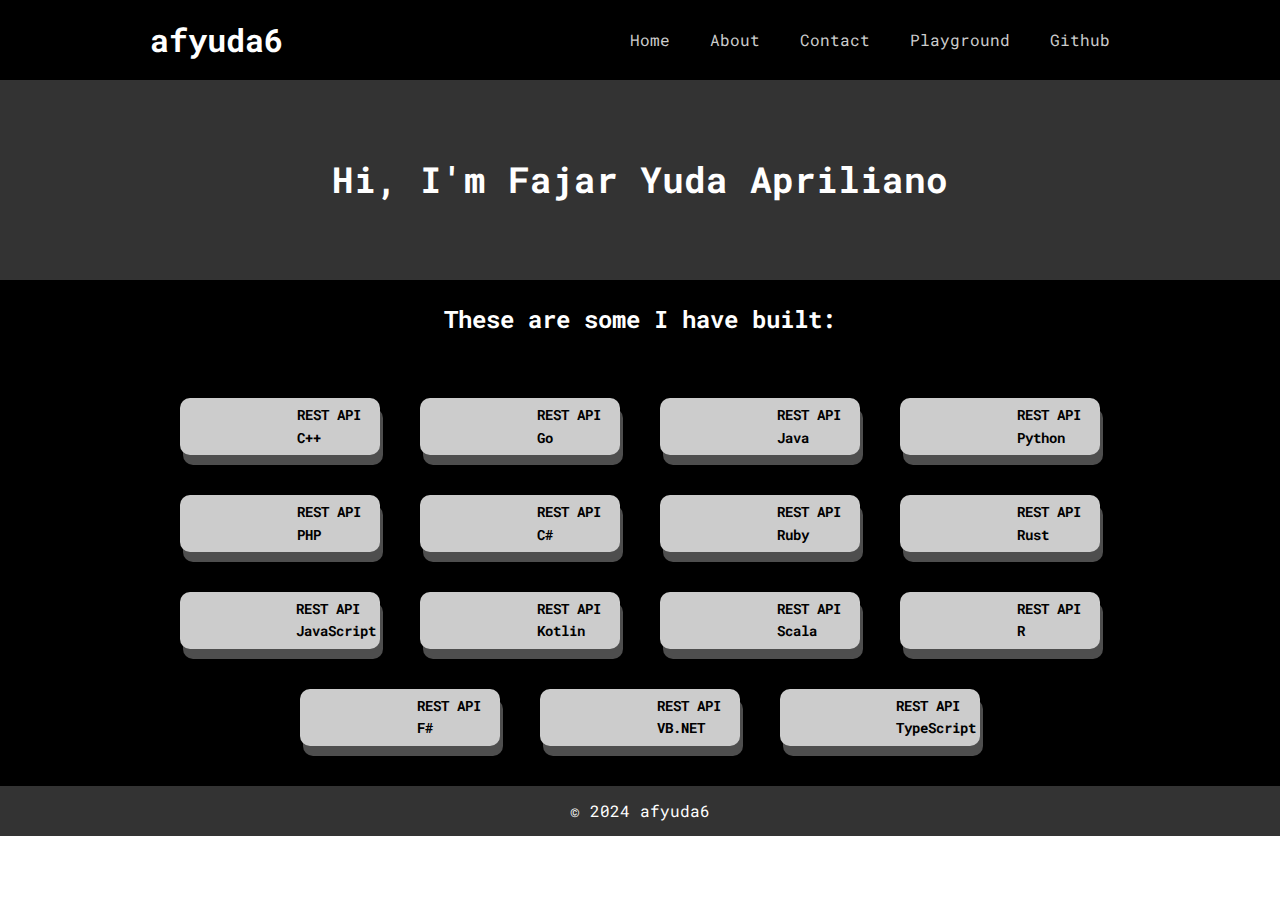
==== index.html @ 16fdcf53 "07/12/2024" ====
<!DOCTYPE html>
<html lang="en">
<head>
  <meta charset="UTF-8">
  <meta http-equiv="X-UA-Compatible" content="IE=edge">
  <meta name="viewport" content="width=device-width, initial-scale=1.0">
  <title>Fajar Yuda Apriliano</title>
  <link rel="stylesheet" href="https://cdnjs.cloudflare.com/ajax/libs/font-awesome/6.0.0-beta2/css/all.min.css" integrity="sha512-YWzhKL2whUzgiheMoBFwW8CKV4qpHQAEuvilg9FAn5VJUDwKZZxkJNuGM4XkWuk94WCrrwslk8yWNGmY1EduTA==" crossorigin="anonymous" referrerpolicy="no-referrer" />
  <link rel="stylesheet" type="text/css" href="style.css">
</head>
<body>
  <header>
    <div class="container flex">
      <h1>afyuda6</h1>
      <ul>
        <li><a href="./">Home</a></li>
        <li><a href="about.html">About</a></li>
        <li><a href="contact.html">Contact</a></li>
        <li><a href="playground.html">Playground</a></li>
        <li><a href="https://github.com/afyuda6">Github</a></li>
      </ul>
    </div>
  </header>
  <section class="showcase">
    <div class="container flex">
      <h1>Hi, I'm Fajar Yuda Apriliano</h1>
    </div>
  </section>
  <section class="learn">
    <div class="container flex">
      <h1>These are some I have built:</h1>
      <ul>
        <li>
          <div class="card home">
            <a href="https://github.com/afyuda6/rest-api-cpp" target="_blank">
              <i class="fab fa-code fa-6x"></i>
              <h1>REST API C++</h1>
            </a>
          </div>
        </li>
        <li>
          <div class="card home">
            <a href="https://github.com/afyuda6/rest-api-go" target="_blank">
              <i class="fab fa-code fa-6x"></i>
              <h1>REST API Go</h1>
            </a>
          </div>
        </li>
        <li>
          <div class="card home">
            <a href="https://github.com/afyuda6/rest-api-java" target="_blank">
              <i class="fab fa-code fa-6x"></i>
              <h1>REST API Java</h1>
            </a>
          </div>
        </li>
        <li>
          <div class="card home">
            <a href="https://github.com/afyuda6/rest-api-py" target="_blank">
              <i class="fab fa-code fa-6x"></i>
              <h1>REST API Python</h1>
            </a>
          </div>
        </li>
        <li>
          <div class="card home">
            <a href="https://github.com/afyuda6/rest-api-php" target="_blank">
              <i class="fab fa-code fa-6x"></i>
              <h1>REST API PHP</h1>
            </a>
          </div>
        </li>
        <li>
          <div class="card home">
            <a href="https://github.com/afyuda6/rest-api-cs" target="_blank">
              <i class="fab fa-code fa-6x"></i>
              <h1>REST API C#</h1>
            </a>
          </div>
        </li>
        <li>
          <div class="card home">
            <a href="https://github.com/afyuda6/rest-api-rb" target="_blank">
              <i class="fab fa-code fa-6x"></i>
              <h1>REST API Ruby</h1>
            </a>
          </div>
        </li>
        <li>
          <div class="card home">
            <a href="https://github.com/afyuda6/rest-api-rs" target="_blank">
              <i class="fab fa-code fa-6x"></i>
              <h1>REST API Rust</h1>
            </a>
          </div>
        </li>
        <li>
          <div class="card home">
            <a href="https://github.com/afyuda6/rest-api-js" target="_blank">
              <i class="fab fa-code fa-6x"></i>
              <h1>REST API JavaScript</h1>
            </a>
          </div>
        </li>
        <li>
          <div class="card home">
            <a href="https://github.com/afyuda6/rest-api-kt" target="_blank">
              <i class="fab fa-code fa-6x"></i>
              <h1>REST API Kotlin</h1>
            </a>
          </div>
        </li>
        <li>
          <div class="card home">
            <a href="https://github.com/afyuda6/rest-api-scala" target="_blank">
              <i class="fab fa-code fa-6x"></i>
              <h1>REST API Scala</h1>
            </a>
          </div>
        </li>
        <li>
          <div class="card home">
            <a href="https://github.com/afyuda6/rest-api-r" target="_blank">
              <i class="fab fa-code fa-6x"></i>
              <h1>REST API R</h1>
            </a>
          </div>
        </li>
        <li>
          <div class="card home">
            <a href="https://github.com/afyuda6/rest-api-fs" target="_blank">
              <i class="fab fa-code fa-6x"></i>
              <h1>REST API F#</h1>
            </a>
          </div>
        </li>
        <li>
          <div class="card home">
            <a href="https://github.com/afyuda6/rest-api-vb" target="_blank">
              <i class="fab fa-code fa-6x"></i>
              <h1>REST API VB.NET</h1>
            </a>
          </div>
        </li>
        <li>
          <div class="card home">
            <a href="https://github.com/afyuda6/rest-api-ts" target="_blank">
              <i class="fab fa-code fa-6x"></i>
              <h1>REST API TypeScript</h1>
            </a>
          </div>
        </li>
      </ul>
    </div>
  </section>
  <footer>
    <div class="container flex">
      <p>&copy; 2024 afyuda6</p>
    </div>
  </footer>
</body>
</html>
---- style.css ----
@import url('https://fonts.googleapis.com/css2?family=Roboto+Mono:wght@300&display=swap');

* {
  box-sizing: border-box;
  padding: 0;
  margin: 0;
}

body {
  font-family: 'Roboto Mono', monospace;
  color: black;
  line-height: 1.6;
}

/* header */

header {
  background-color: black;
  color: white;
  height: 80px;
}


header .container {
  height: 80px;
  max-width: 1000px;
  margin: 0 auto;
}

header .flex {
  display: flex;
  justify-content: space-between;
}

header h1 {
  font-weight: 900;
  display: flex;
  justify-content: center;
  align-items: center;
  padding: 10px;
}

header ul {
  list-style-type: none;
  display: flex;
  justify-content: center;
  align-items: center;
  padding: 10px;
}

header li {
  padding: 10px;
}

header a {
  text-decoration: none;
  color: #ccc;
  padding: 10px;
}

header a:hover {
  background-color: #333;
  color: white;
  border-bottom: 2px solid white;
}

/* showcase */

.showcase {
  background-color: #333;
  color: white;
  height: 200px;
}

.showcase .container {
  height: 200px;
  max-width: 1000px;
  margin: 0 auto;
}

.showcase .flex {
  display: flex;
  flex-direction: column;
  justify-content: center;
  align-items: center;
}

.showcase h1 {
  font-size: 36px;
  display: flex;
  justify-content: center;
  align-items: center;
  text-align: center;
  padding: 0 20px;
  animation: slideInFromTop 1s ease-in;
}

.showcase p {
  font-size: 18px;
  display: flex;
  justify-content: center;
  align-items: center;
  text-align: center;
  padding: 0 20px;
  animation: slideInFromBottom 1s ease-in;
}

/* learn */

.learn {
  background-color: black;
  color: white;
  min-height: 330px;
}

.learn .container {
  min-height: 330px;
  max-width: 1000px;
  margin: 0 auto;
}

.learn .flex {
  display: flex;
  flex-direction: column;
}

.learn h1 {
  font-size: 24px;
  display: flex;
  justify-content: center;
  align-items: center;
  padding: 20px;
}

.learn ul {
  display: flex;
  justify-content: center;
  align-items: center;
  flex-wrap: wrap;
  list-style-type: none;
  padding: 20px;
}

.learn li {
  flex: 1;
  max-width: 240px;
  min-width: 240px;
  padding: 20px;
  animation: slideInFromBottom 1s ease-in;
}

.learn .card {
  background-color: #ccc;
  color: black;
  border-radius: 10px;
  box-shadow: 3px 10px rgba(216, 216, 216, 0.36);
}

.learn .card:hover {
  background-color: white;
  color: #333;
  transform: scale(1.01);
  cursor: pointer;
}

.learn .card a {
  color: black;
  text-decoration: none;
}

.learn .home a {
  display: grid;
  grid-template-columns: minmax(0, 5fr) minmax(0, 4fr);
}

.learn .about a {
  color: black;
  text-decoration: none;
  display: grid;
}

.learn .card i {
  padding: 10px;
}

.learn .card h1 {
  font-size: 14px;
  padding: 6px;
}

/* footer */

footer {
  background-color: #333;
  color: white;
  height: 50px;
}

footer .container {
  height: 50px;
  max-width: 1000px;
  margin: 0 auto;
}

footer .flex {
  display: flex;
  justify-content: center;
  align-items: center;
}

@media (max-width:500px) {
  header {
    height: 150px;
  }

  header .flex {
    flex-direction: column;
  }
}

@keyframes slideInFromLeft {
  0% {
    transform: translateX(-100%);
  }

  100% {
    transform: translateX(0%);
  }
}

@keyframes slideInFromRight {
  0% {
    transform: translateX(100%);
  }

  100% {
    transform: translateX(0%);
  }
}

@keyframes slideInFromTop {
  0% {
    transform: translateY(-100%);
  }

  100% {
    transform: translateY(0%);
  }
}

@keyframes slideInFromBottom {
  0% {
    transform: translateY(100%);
  }

  100% {
    transform: translateY(0%);
  }
}
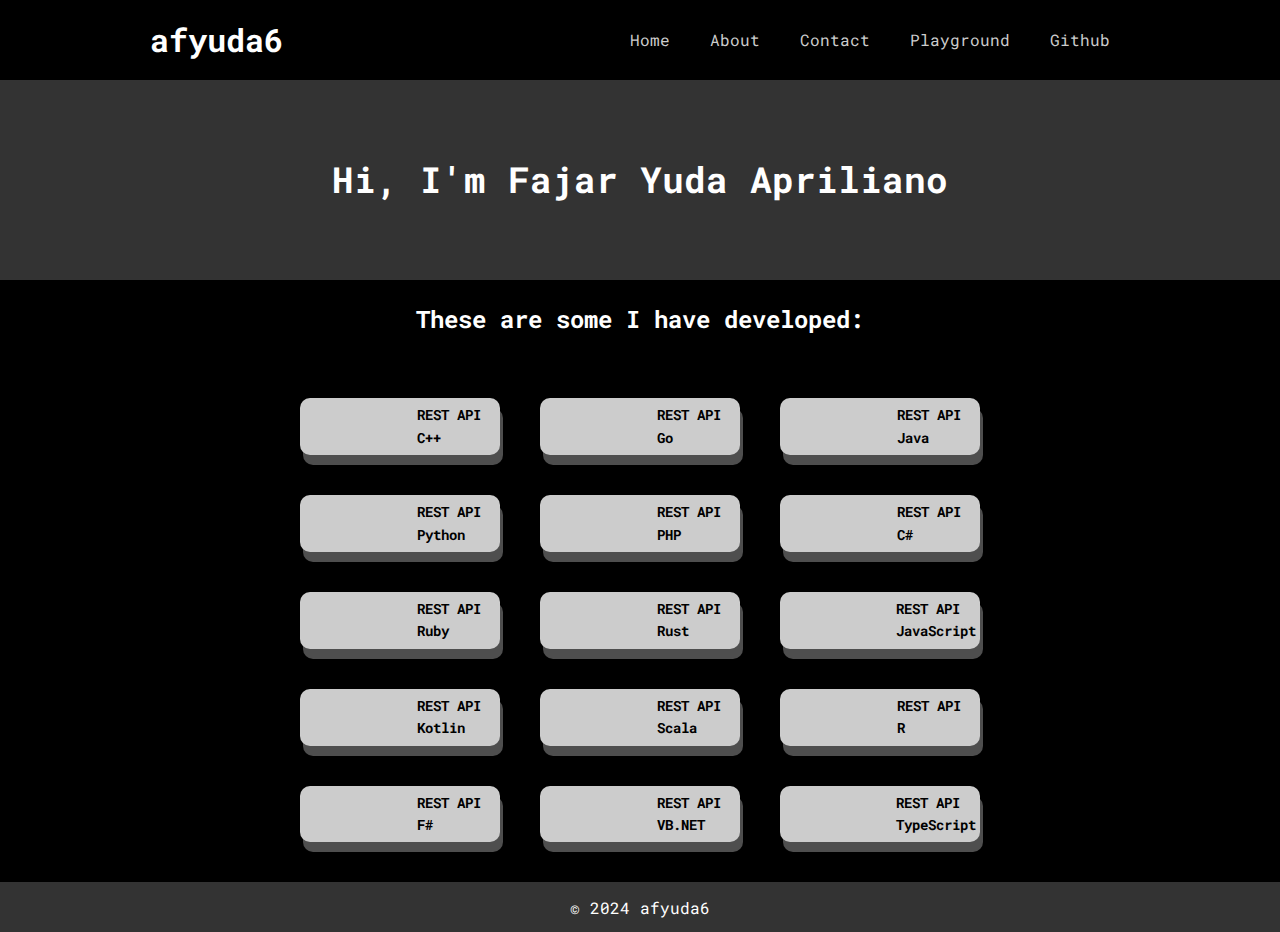
==== commit 112b6da7: "07/12/2024" ====
--- a/index.html
+++ b/index.html
@@ -28,12 +28,12 @@
   </section>
   <section class="learn">
     <div class="container flex">
-      <h1>These are some I have built:</h1>
+      <h1>These are some I have developed:</h1>
       <ul>
         <li>
           <div class="card home">
             <a href="https://github.com/afyuda6/rest-api-cpp" target="_blank">
-              <i class="fab fa-code fa-6x"></i>
+              <i class="fas fa-code fa-4x"></i>
               <h1>REST API C++</h1>
             </a>
           </div>
@@ -41,7 +41,7 @@
         <li>
           <div class="card home">
             <a href="https://github.com/afyuda6/rest-api-go" target="_blank">
-              <i class="fab fa-code fa-6x"></i>
+              <i class="fas fa-code fa-4x"></i>
               <h1>REST API Go</h1>
             </a>
           </div>
@@ -49,7 +49,7 @@
         <li>
           <div class="card home">
             <a href="https://github.com/afyuda6/rest-api-java" target="_blank">
-              <i class="fab fa-code fa-6x"></i>
+              <i class="fas fa-code fa-4x"></i>
               <h1>REST API Java</h1>
             </a>
           </div>
@@ -57,7 +57,7 @@
         <li>
           <div class="card home">
             <a href="https://github.com/afyuda6/rest-api-py" target="_blank">
-              <i class="fab fa-code fa-6x"></i>
+              <i class="fas fa-code fa-4x"></i>
               <h1>REST API Python</h1>
             </a>
           </div>
@@ -65,7 +65,7 @@
         <li>
           <div class="card home">
             <a href="https://github.com/afyuda6/rest-api-php" target="_blank">
-              <i class="fab fa-code fa-6x"></i>
+              <i class="fas fa-code fa-4x"></i>
               <h1>REST API PHP</h1>
             </a>
           </div>
@@ -73,7 +73,7 @@
         <li>
           <div class="card home">
             <a href="https://github.com/afyuda6/rest-api-cs" target="_blank">
-              <i class="fab fa-code fa-6x"></i>
+              <i class="fas fa-code fa-4x"></i>
               <h1>REST API C#</h1>
             </a>
           </div>
@@ -81,7 +81,7 @@
         <li>
           <div class="card home">
             <a href="https://github.com/afyuda6/rest-api-rb" target="_blank">
-              <i class="fab fa-code fa-6x"></i>
+              <i class="fas fa-code fa-4x"></i>
               <h1>REST API Ruby</h1>
             </a>
           </div>
@@ -89,7 +89,7 @@
         <li>
           <div class="card home">
             <a href="https://github.com/afyuda6/rest-api-rs" target="_blank">
-              <i class="fab fa-code fa-6x"></i>
+              <i class="fas fa-code fa-4x"></i>
               <h1>REST API Rust</h1>
             </a>
           </div>
@@ -97,7 +97,7 @@
         <li>
           <div class="card home">
             <a href="https://github.com/afyuda6/rest-api-js" target="_blank">
-              <i class="fab fa-code fa-6x"></i>
+              <i class="fas fa-code fa-4x"></i>
               <h1>REST API JavaScript</h1>
             </a>
           </div>
@@ -105,7 +105,7 @@
         <li>
           <div class="card home">
             <a href="https://github.com/afyuda6/rest-api-kt" target="_blank">
-              <i class="fab fa-code fa-6x"></i>
+              <i class="fas fa-code fa-4x"></i>
               <h1>REST API Kotlin</h1>
             </a>
           </div>
@@ -113,7 +113,7 @@
         <li>
           <div class="card home">
             <a href="https://github.com/afyuda6/rest-api-scala" target="_blank">
-              <i class="fab fa-code fa-6x"></i>
+              <i class="fas fa-code fa-4x"></i>
               <h1>REST API Scala</h1>
             </a>
           </div>
@@ -121,7 +121,7 @@
         <li>
           <div class="card home">
             <a href="https://github.com/afyuda6/rest-api-r" target="_blank">
-              <i class="fab fa-code fa-6x"></i>
+              <i class="fas fa-code fa-4x"></i>
               <h1>REST API R</h1>
             </a>
           </div>
@@ -129,7 +129,7 @@
         <li>
           <div class="card home">
             <a href="https://github.com/afyuda6/rest-api-fs" target="_blank">
-              <i class="fab fa-code fa-6x"></i>
+              <i class="fas fa-code fa-4x"></i>
               <h1>REST API F#</h1>
             </a>
           </div>
@@ -137,7 +137,7 @@
         <li>
           <div class="card home">
             <a href="https://github.com/afyuda6/rest-api-vb" target="_blank">
-              <i class="fab fa-code fa-6x"></i>
+              <i class="fas fa-code fa-4x"></i>
               <h1>REST API VB.NET</h1>
             </a>
           </div>
@@ -145,7 +145,7 @@
         <li>
           <div class="card home">
             <a href="https://github.com/afyuda6/rest-api-ts" target="_blank">
-              <i class="fab fa-code fa-6x"></i>
+              <i class="fas fa-code fa-4x"></i>
               <h1>REST API TypeScript</h1>
             </a>
           </div>
--- a/style.css
+++ b/style.css
@@ -115,7 +115,7 @@
 
 .learn .container {
   min-height: 330px;
-  max-width: 1000px;
+  max-width: 840px;
   margin: 0 auto;
 }
 
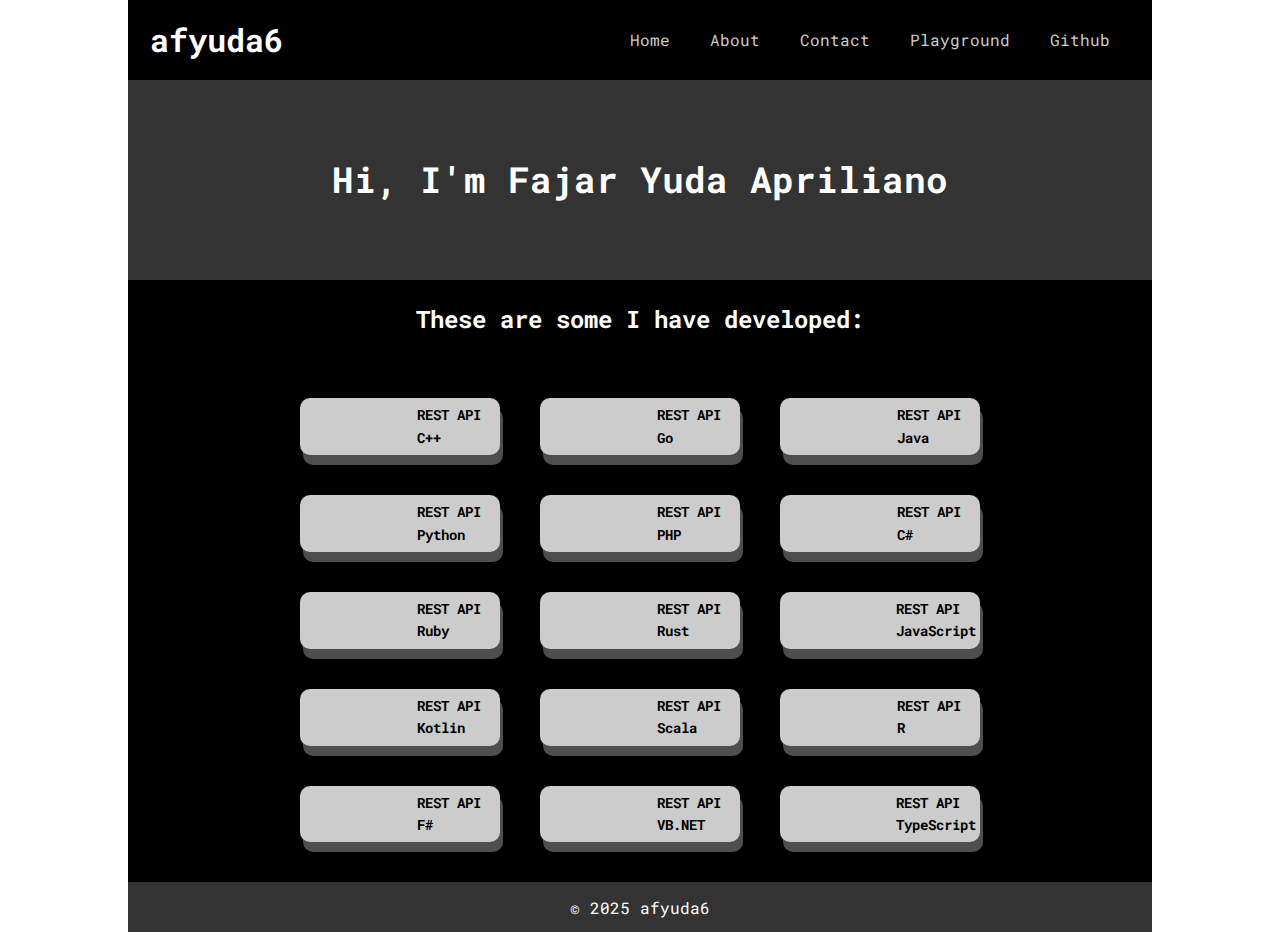
==== commit c52f1c7d: "24/12/2024" ====
--- a/index.html
+++ b/index.html
@@ -3,10 +3,25 @@
 <head>
   <meta charset="UTF-8">
   <meta http-equiv="X-UA-Compatible" content="IE=edge">
-  <meta name="viewport" content="width=device-width, initial-scale=1.0">
+  <meta name="viewport" content="width=1024, initial-scale=1, maximum-scale=1, user-scalable=no">
   <title>Fajar Yuda Apriliano</title>
   <link rel="stylesheet" href="https://cdnjs.cloudflare.com/ajax/libs/font-awesome/6.0.0-beta2/css/all.min.css" integrity="sha512-YWzhKL2whUzgiheMoBFwW8CKV4qpHQAEuvilg9FAn5VJUDwKZZxkJNuGM4XkWuk94WCrrwslk8yWNGmY1EduTA==" crossorigin="anonymous" referrerpolicy="no-referrer" />
   <link rel="stylesheet" type="text/css" href="style.css">
+  <link rel="icon" href="https://avatars.githubusercontent.com/u/47512456?v=4" type="image/x-icon">
+  <style>
+    body {
+      width: 1024px;
+      margin: 0 auto;
+    }
+    @media (max-width: 1024px) {
+      body {
+        transform: scale(calc(100vw / 1024));
+        transform-origin: top left;
+        width: 1024px;
+        overflow-x: hidden;
+      }
+    }
+  </style>
 </head>
 <body>
   <header>
@@ -32,7 +47,7 @@
       <ul>
         <li>
           <div class="card home">
-            <a href="https://github.com/afyuda6/rest-api-cpp" target="_blank">
+            <a href="https://afyuda6-rest.netlify.app/api/cpp" target="_blank">
               <i class="fas fa-code fa-4x"></i>
               <h1>REST API C++</h1>
             </a>
@@ -40,7 +55,7 @@
         </li>
         <li>
           <div class="card home">
-            <a href="https://github.com/afyuda6/rest-api-go" target="_blank">
+            <a href="https://afyuda6-rest.netlify.app/api/go" target="_blank">
               <i class="fas fa-code fa-4x"></i>
               <h1>REST API Go</h1>
             </a>
@@ -48,7 +63,7 @@
         </li>
         <li>
           <div class="card home">
-            <a href="https://github.com/afyuda6/rest-api-java" target="_blank">
+            <a href="https://afyuda6-rest.netlify.app/api/java" target="_blank">
               <i class="fas fa-code fa-4x"></i>
               <h1>REST API Java</h1>
             </a>
@@ -56,7 +71,7 @@
         </li>
         <li>
           <div class="card home">
-            <a href="https://github.com/afyuda6/rest-api-py" target="_blank">
+            <a href="https://afyuda6-rest.netlify.app/api/py" target="_blank">
               <i class="fas fa-code fa-4x"></i>
               <h1>REST API Python</h1>
             </a>
@@ -64,7 +79,7 @@
         </li>
         <li>
           <div class="card home">
-            <a href="https://github.com/afyuda6/rest-api-php" target="_blank">
+            <a href="https://afyuda6-rest.netlify.app/api/php" target="_blank">
               <i class="fas fa-code fa-4x"></i>
               <h1>REST API PHP</h1>
             </a>
@@ -72,7 +87,7 @@
         </li>
         <li>
           <div class="card home">
-            <a href="https://github.com/afyuda6/rest-api-cs" target="_blank">
+            <a href="https://afyuda6-rest.netlify.app/api/cs" target="_blank">
               <i class="fas fa-code fa-4x"></i>
               <h1>REST API C#</h1>
             </a>
@@ -80,7 +95,7 @@
         </li>
         <li>
           <div class="card home">
-            <a href="https://github.com/afyuda6/rest-api-rb" target="_blank">
+            <a href="https://afyuda6-rest.netlify.app/api/rb" target="_blank">
               <i class="fas fa-code fa-4x"></i>
               <h1>REST API Ruby</h1>
             </a>
@@ -88,7 +103,7 @@
         </li>
         <li>
           <div class="card home">
-            <a href="https://github.com/afyuda6/rest-api-rs" target="_blank">
+            <a href="https://afyuda6-rest.netlify.app/api/rs" target="_blank">
               <i class="fas fa-code fa-4x"></i>
               <h1>REST API Rust</h1>
             </a>
@@ -96,7 +111,7 @@
         </li>
         <li>
           <div class="card home">
-            <a href="https://github.com/afyuda6/rest-api-js" target="_blank">
+            <a href="https://afyuda6-rest.netlify.app/api/js" target="_blank">
               <i class="fas fa-code fa-4x"></i>
               <h1>REST API JavaScript</h1>
             </a>
@@ -104,7 +119,7 @@
         </li>
         <li>
           <div class="card home">
-            <a href="https://github.com/afyuda6/rest-api-kt" target="_blank">
+            <a href="https://afyuda6-rest.netlify.app/api/kt" target="_blank">
               <i class="fas fa-code fa-4x"></i>
               <h1>REST API Kotlin</h1>
             </a>
@@ -112,7 +127,7 @@
         </li>
         <li>
           <div class="card home">
-            <a href="https://github.com/afyuda6/rest-api-scala" target="_blank">
+            <a href="https://afyuda6-rest.netlify.app/api/scala" target="_blank">
               <i class="fas fa-code fa-4x"></i>
               <h1>REST API Scala</h1>
             </a>
@@ -120,7 +135,7 @@
         </li>
         <li>
           <div class="card home">
-            <a href="https://github.com/afyuda6/rest-api-r" target="_blank">
+            <a href="https://afyuda6-rest.netlify.app/api/r" target="_blank">
               <i class="fas fa-code fa-4x"></i>
               <h1>REST API R</h1>
             </a>
@@ -128,7 +143,7 @@
         </li>
         <li>
           <div class="card home">
-            <a href="https://github.com/afyuda6/rest-api-fs" target="_blank">
+            <a href="https://afyuda6-rest.netlify.app/api/fs" target="_blank">
               <i class="fas fa-code fa-4x"></i>
               <h1>REST API F#</h1>
             </a>
@@ -136,7 +151,7 @@
         </li>
         <li>
           <div class="card home">
-            <a href="https://github.com/afyuda6/rest-api-vb" target="_blank">
+            <a href="https://afyuda6-rest.netlify.app/api/vb" target="_blank">
               <i class="fas fa-code fa-4x"></i>
               <h1>REST API VB.NET</h1>
             </a>
@@ -144,7 +159,7 @@
         </li>
         <li>
           <div class="card home">
-            <a href="https://github.com/afyuda6/rest-api-ts" target="_blank">
+            <a href="https://afyuda6-rest.netlify.app/api/ts" target="_blank">
               <i class="fas fa-code fa-4x"></i>
               <h1>REST API TypeScript</h1>
             </a>
@@ -155,7 +170,7 @@
   </section>
   <footer>
     <div class="container flex">
-      <p>&copy; 2024 afyuda6</p>
+      <p>&copy; 2025 afyuda6</p>
     </div>
   </footer>
 </body>
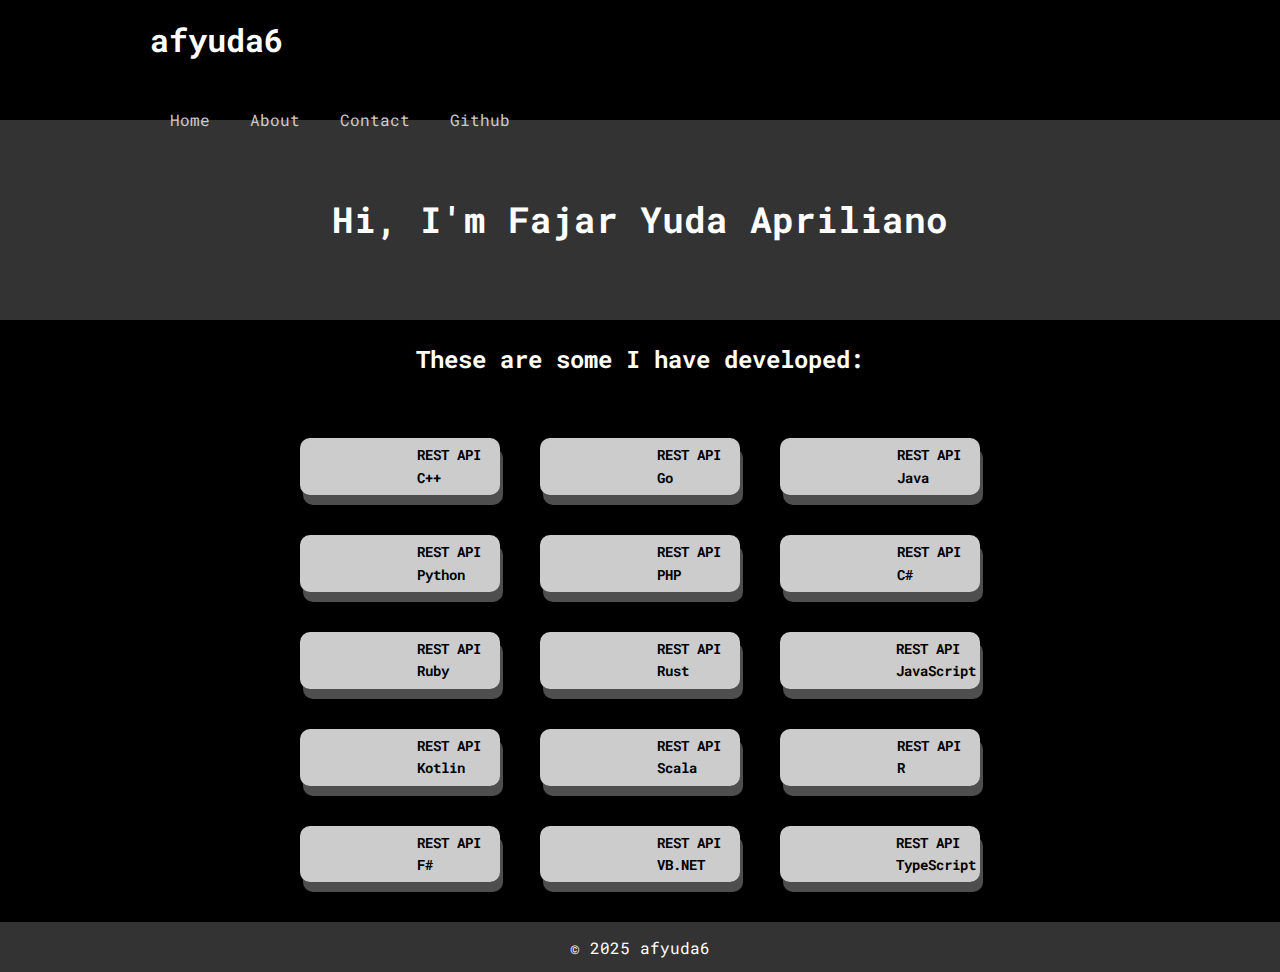
==== commit d343c514: "27/12/2024" ====
--- a/index.html
+++ b/index.html
@@ -3,35 +3,22 @@
 <head>
   <meta charset="UTF-8">
   <meta http-equiv="X-UA-Compatible" content="IE=edge">
-  <meta name="viewport" content="width=1024, initial-scale=1, maximum-scale=1, user-scalable=no">
+  <meta name="viewport" content="width=device-width, initial-scale=1, maximum-scale=1, user-scalable=no">
   <title>Fajar Yuda Apriliano</title>
   <link rel="stylesheet" href="https://cdnjs.cloudflare.com/ajax/libs/font-awesome/6.0.0-beta2/css/all.min.css" integrity="sha512-YWzhKL2whUzgiheMoBFwW8CKV4qpHQAEuvilg9FAn5VJUDwKZZxkJNuGM4XkWuk94WCrrwslk8yWNGmY1EduTA==" crossorigin="anonymous" referrerpolicy="no-referrer" />
   <link rel="stylesheet" type="text/css" href="style.css">
   <link rel="icon" href="https://avatars.githubusercontent.com/u/47512456?v=4" type="image/x-icon">
-  <style>
-    body {
-      width: 1024px;
-      margin: 0 auto;
-    }
-    @media (max-width: 1024px) {
-      body {
-        transform: scale(calc(100vw / 1024));
-        transform-origin: top left;
-        width: 1024px;
-        overflow-x: hidden;
-      }
-    }
-  </style>
 </head>
 <body>
   <header>
     <div class="container flex">
       <h1>afyuda6</h1>
+    </div>
+    <div class="container flex">
       <ul>
         <li><a href="./">Home</a></li>
         <li><a href="about.html">About</a></li>
         <li><a href="contact.html">Contact</a></li>
-        <li><a href="playground.html">Playground</a></li>
         <li><a href="https://github.com/afyuda6">Github</a></li>
       </ul>
     </div>
@@ -47,7 +34,7 @@
       <ul>
         <li>
           <div class="card home">
-            <a href="https://afyuda6-rest.netlify.app/api/cpp" target="_blank">
+            <a href="https://rest-api-cpp-6ujvrm2fma-as.a.run.app/users" target="_blank">
               <i class="fas fa-code fa-4x"></i>
               <h1>REST API C++</h1>
             </a>
@@ -55,7 +42,7 @@
         </li>
         <li>
           <div class="card home">
-            <a href="https://afyuda6-rest.netlify.app/api/go" target="_blank">
+            <a href="https://rest-api-go-6ujvrm2fma-as.a.run.app/users" target="_blank">
               <i class="fas fa-code fa-4x"></i>
               <h1>REST API Go</h1>
             </a>
@@ -63,7 +50,7 @@
         </li>
         <li>
           <div class="card home">
-            <a href="https://afyuda6-rest.netlify.app/api/java" target="_blank">
+            <a href="https://rest-api-java-6ujvrm2fma-as.a.run.app/users" target="_blank">
               <i class="fas fa-code fa-4x"></i>
               <h1>REST API Java</h1>
             </a>
@@ -71,7 +58,7 @@
         </li>
         <li>
           <div class="card home">
-            <a href="https://afyuda6-rest.netlify.app/api/py" target="_blank">
+            <a href="https://rest-api-py-6ujvrm2fma-as.a.run.app/users" target="_blank">
               <i class="fas fa-code fa-4x"></i>
               <h1>REST API Python</h1>
             </a>
@@ -79,7 +66,7 @@
         </li>
         <li>
           <div class="card home">
-            <a href="https://afyuda6-rest.netlify.app/api/php" target="_blank">
+            <a href="https://rest-api-php-6ujvrm2fma-as.a.run.app/users" target="_blank">
               <i class="fas fa-code fa-4x"></i>
               <h1>REST API PHP</h1>
             </a>
@@ -87,7 +74,7 @@
         </li>
         <li>
           <div class="card home">
-            <a href="https://afyuda6-rest.netlify.app/api/cs" target="_blank">
+            <a href="https://rest-api-cs-6ujvrm2fma-as.a.run.app/users" target="_blank">
               <i class="fas fa-code fa-4x"></i>
               <h1>REST API C#</h1>
             </a>
@@ -95,7 +82,7 @@
         </li>
         <li>
           <div class="card home">
-            <a href="https://afyuda6-rest.netlify.app/api/rb" target="_blank">
+            <a href="https://rest-api-rb-6ujvrm2fma-as.a.run.app/users" target="_blank">
               <i class="fas fa-code fa-4x"></i>
               <h1>REST API Ruby</h1>
             </a>
@@ -103,7 +90,7 @@
         </li>
         <li>
           <div class="card home">
-            <a href="https://afyuda6-rest.netlify.app/api/rs" target="_blank">
+            <a href="https://rest-api-rs-6ujvrm2fma-as.a.run.app/users" target="_blank">
               <i class="fas fa-code fa-4x"></i>
               <h1>REST API Rust</h1>
             </a>
@@ -111,7 +98,7 @@
         </li>
         <li>
           <div class="card home">
-            <a href="https://afyuda6-rest.netlify.app/api/js" target="_blank">
+            <a href="https://rest-api-js-6ujvrm2fma-as.a.run.app/users" target="_blank">
               <i class="fas fa-code fa-4x"></i>
               <h1>REST API JavaScript</h1>
             </a>
@@ -119,7 +106,7 @@
         </li>
         <li>
           <div class="card home">
-            <a href="https://afyuda6-rest.netlify.app/api/kt" target="_blank">
+            <a href="https://rest-api-kt-6ujvrm2fma-as.a.run.app/users" target="_blank">
               <i class="fas fa-code fa-4x"></i>
               <h1>REST API Kotlin</h1>
             </a>
@@ -127,7 +114,7 @@
         </li>
         <li>
           <div class="card home">
-            <a href="https://afyuda6-rest.netlify.app/api/scala" target="_blank">
+            <a href="https://rest-api-scala-6ujvrm2fma-as.a.run.app/users" target="_blank">
               <i class="fas fa-code fa-4x"></i>
               <h1>REST API Scala</h1>
             </a>
@@ -135,7 +122,7 @@
         </li>
         <li>
           <div class="card home">
-            <a href="https://afyuda6-rest.netlify.app/api/r" target="_blank">
+            <a href="https://rest-api-r-6ujvrm2fma-as.a.run.app/users" target="_blank">
               <i class="fas fa-code fa-4x"></i>
               <h1>REST API R</h1>
             </a>
@@ -143,7 +130,7 @@
         </li>
         <li>
           <div class="card home">
-            <a href="https://afyuda6-rest.netlify.app/api/fs" target="_blank">
+            <a href="https://rest-api-fs-6ujvrm2fma-as.a.run.app/users" target="_blank">
               <i class="fas fa-code fa-4x"></i>
               <h1>REST API F#</h1>
             </a>
@@ -151,7 +138,7 @@
         </li>
         <li>
           <div class="card home">
-            <a href="https://afyuda6-rest.netlify.app/api/vb" target="_blank">
+            <a href="https://rest-api-vb-6ujvrm2fma-as.a.run.app/users" target="_blank">
               <i class="fas fa-code fa-4x"></i>
               <h1>REST API VB.NET</h1>
             </a>
@@ -159,7 +146,7 @@
         </li>
         <li>
           <div class="card home">
-            <a href="https://afyuda6-rest.netlify.app/api/ts" target="_blank">
+            <a href="https://rest-api-ts-6ujvrm2fma-as.a.run.app/users" target="_blank">
               <i class="fas fa-code fa-4x"></i>
               <h1>REST API TypeScript</h1>
             </a>
--- a/style.css
+++ b/style.css
@@ -17,7 +17,7 @@
 header {
   background-color: black;
   color: white;
-  height: 80px;
+  height: 120px;
 }
 
 
@@ -25,6 +25,7 @@
   height: 80px;
   max-width: 1000px;
   margin: 0 auto;
+  flex-wrap: wrap;
 }
 
 header .flex {
@@ -38,6 +39,7 @@
   justify-content: center;
   align-items: center;
   padding: 10px;
+  flex-wrap: wrap;
 }
 
 header ul {
@@ -46,6 +48,7 @@
   justify-content: center;
   align-items: center;
   padding: 10px;
+  flex-wrap: wrap;
 }
 
 header li {
